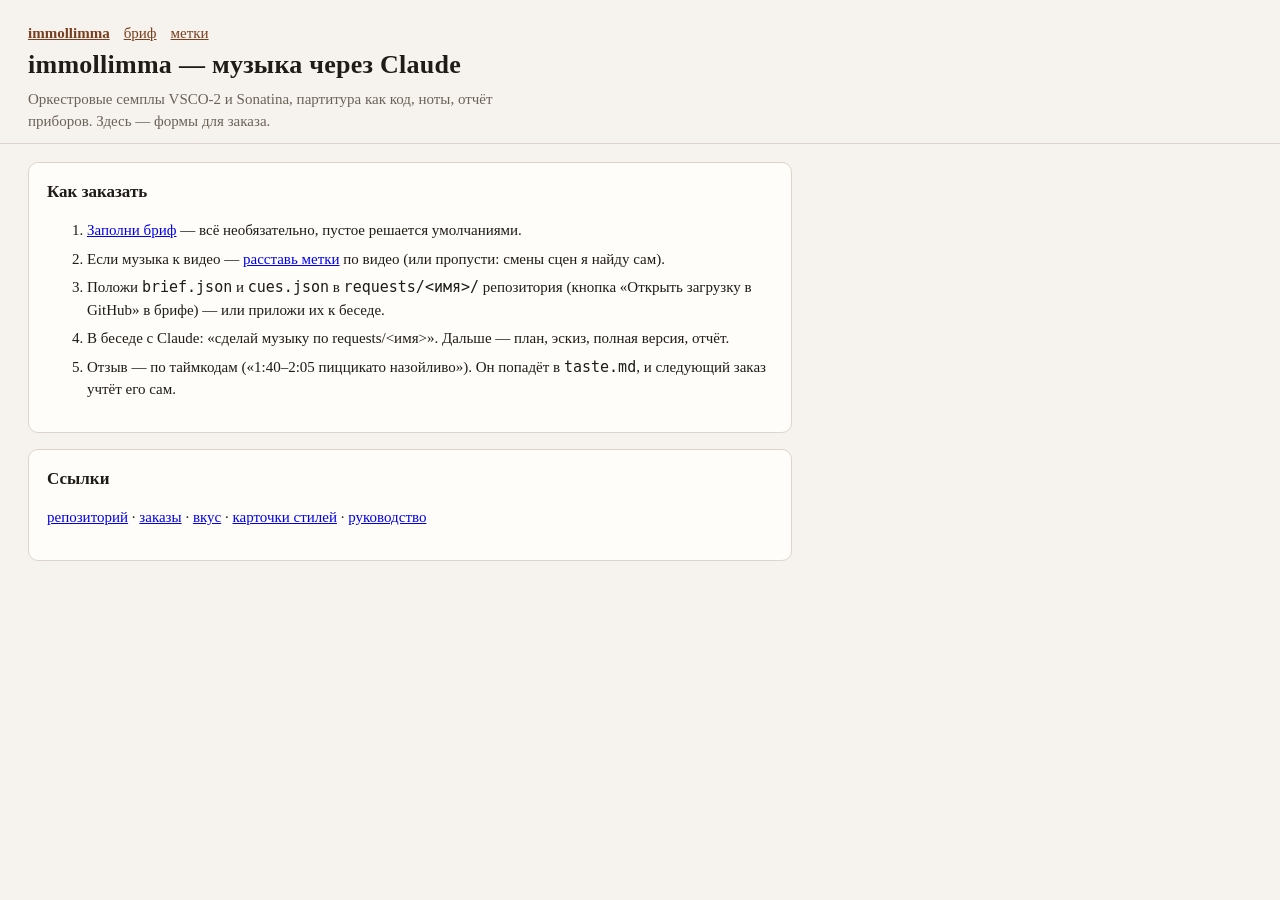
==== forms/index.html @ 96648a5b "immollimma: комплект для сочинения оркестровой музыки Ядро kit/ (реестр 74 инструментов VSCO-2 CE и " ====
<!DOCTYPE html>
<html lang="ru">
<head>
<meta charset="utf-8">
<meta name="viewport" content="width=device-width, initial-scale=1">
<title>immollimma</title>
<link rel="stylesheet" href="common.css">
<style> main { display: block; max-width: 820px; } ol li { margin: 6px 0; } </style>
</head>
<body>
<header>
  <nav><a href="index.html"><b>immollimma</b></a><a href="brief.html">бриф</a><a href="cues.html">метки</a></nav>
  <h1>immollimma — музыка через Claude</h1>
  <p>Оркестровые семплы VSCO-2 и Sonatina, партитура как код, ноты, отчёт приборов. Здесь — формы для заказа.</p>
</header>
<main>
  <section>
    <h2>Как заказать</h2>
    <ol>
      <li><a href="brief.html">Заполни бриф</a> — всё необязательно, пустое решается умолчаниями.</li>
      <li>Если музыка к видео — <a href="cues.html">расставь метки</a> по видео (или пропусти: смены сцен я найду сам).</li>
      <li>Положи <code>brief.json</code> и <code>cues.json</code> в <code>requests/&lt;имя&gt;/</code> репозитория (кнопка «Открыть загрузку в GitHub» в брифе) — или приложи их к беседе.</li>
      <li>В беседе с Claude: «сделай музыку по requests/&lt;имя&gt;». Дальше — план, эскиз, полная версия, отчёт.</li>
      <li>Отзыв — по таймкодам («1:40–2:05 пиццикато назойливо»). Он попадёт в <code>taste.md</code>, и следующий заказ учтёт его сам.</li>
    </ol>
  </section>
  <section>
    <h2>Ссылки</h2>
    <p><a href="https://github.com/Ranatar/immollimma">репозиторий</a> ·
       <a href="https://github.com/Ranatar/immollimma/tree/main/requests">заказы</a> ·
       <a href="https://github.com/Ranatar/immollimma/blob/main/taste.md">вкус</a> ·
       <a href="https://github.com/Ranatar/immollimma/tree/main/kit/styles">карточки стилей</a> ·
       <a href="https://github.com/Ranatar/immollimma/blob/main/docs/guide.md">руководство</a></p>
  </section>
</main>
</body>
</html>
---- forms/common.css ----
:root {
  --bg: #f6f3ee; --panel: #fffdf9; --ink: #1f1b16; --muted: #6b6258; --line: #ddd5c9; --accent: #7a3e1d;
  --accent-soft: #f1e3d8; --ok: #2f6b3a; --warn: #9a5b00;
  --mono: ui-monospace, "SFMono-Regular", Menlo, Consolas, monospace;
}
@media (prefers-color-scheme: dark) {
  :root { --bg: #17140f; --panel: #201c16; --ink: #ece4d8; --muted: #a59a8c; --line: #3a3329; --accent: #e09a6b;
          --accent-soft: #3a2a1f; --ok: #7fbf8a; --warn: #e0b060; }
}
* { box-sizing: border-box; }
body { margin: 0; background: var(--bg); color: var(--ink); font: 15px/1.5 Georgia, "PT Serif", serif; }
header { padding: 22px 28px 10px; border-bottom: 1px solid var(--line); }
header h1 { margin: 0; font-size: 26px; letter-spacing: .01em; }
header p { margin: 4px 0 0; color: var(--muted); max-width: 70ch; }
nav a { color: var(--accent); margin-right: 14px; }
main { display: grid; grid-template-columns: minmax(0, 1fr) 420px; gap: 22px; padding: 18px 28px 60px; }
@media (max-width: 1000px) { main { grid-template-columns: 1fr; } }
section { background: var(--panel); border: 1px solid var(--line); border-radius: 10px; padding: 16px 18px; margin-bottom: 16px; }
section h2 { margin: 0 0 10px; font-size: 17px; }
label { display: block; margin: 8px 0 3px; font-size: 13px; color: var(--muted); }
input[type=text], input[type=number], select, textarea {
  width: 100%; padding: 7px 9px; border: 1px solid var(--line); border-radius: 6px; background: var(--bg); color: var(--ink);
  font: inherit; font-size: 14px; }
textarea { min-height: 64px; resize: vertical; }
.row { display: grid; grid-template-columns: repeat(auto-fit, minmax(160px, 1fr)); gap: 10px; }
.hint { color: var(--muted); font-size: 12.5px; margin-top: 2px; }
.chk { display: inline-flex; gap: 6px; align-items: center; margin: 4px 14px 4px 0; color: var(--ink); font-size: 14px; }
.cards { display: grid; grid-template-columns: repeat(auto-fill, minmax(210px, 1fr)); gap: 8px; }
.card { border: 1px solid var(--line); border-radius: 8px; padding: 8px 10px; cursor: pointer; background: var(--bg); }
.card.on { border-color: var(--accent); background: var(--accent-soft); }
.card b { display: block; font-size: 14px; }
.card span { font-size: 12px; color: var(--muted); }
.card i { display: block; font-size: 11.5px; color: var(--warn); font-style: normal; margin-top: 3px; }
.chips { display: flex; flex-wrap: wrap; gap: 5px; max-height: 170px; overflow: auto; padding: 4px; border: 1px solid var(--line);
         border-radius: 6px; background: var(--bg); }
.chip { font: 12px var(--mono); padding: 2px 7px; border-radius: 99px; border: 1px solid var(--line); cursor: pointer; }
.chip.inc { background: #2f6b3a22; border-color: var(--ok); }
.chip.exc { background: #9a1b1b22; border-color: #9a1b1b; text-decoration: line-through; }
.chip.sso::after { content: " •"; color: var(--warn); }
.rep { border-left: 3px solid var(--line); padding-left: 10px; margin: 8px 0; }
button { font: inherit; font-size: 14px; padding: 7px 12px; border-radius: 6px; border: 1px solid var(--accent);
         background: var(--accent); color: var(--panel); cursor: pointer; margin: 4px 6px 4px 0; }
button.ghost { background: transparent; color: var(--accent); }
button.small { font-size: 12px; padding: 3px 8px; }
aside { position: sticky; top: 12px; align-self: start; }
pre { background: var(--bg); border: 1px solid var(--line); border-radius: 8px; padding: 10px; font: 12px/1.45 var(--mono);
      max-height: 60vh; overflow: auto; white-space: pre-wrap; }
.status { font-size: 13px; color: var(--ok); min-height: 1.4em; }
kbd { font: 12px var(--mono); border: 1px solid var(--line); border-bottom-width: 2px; border-radius: 4px; padding: 0 5px; }
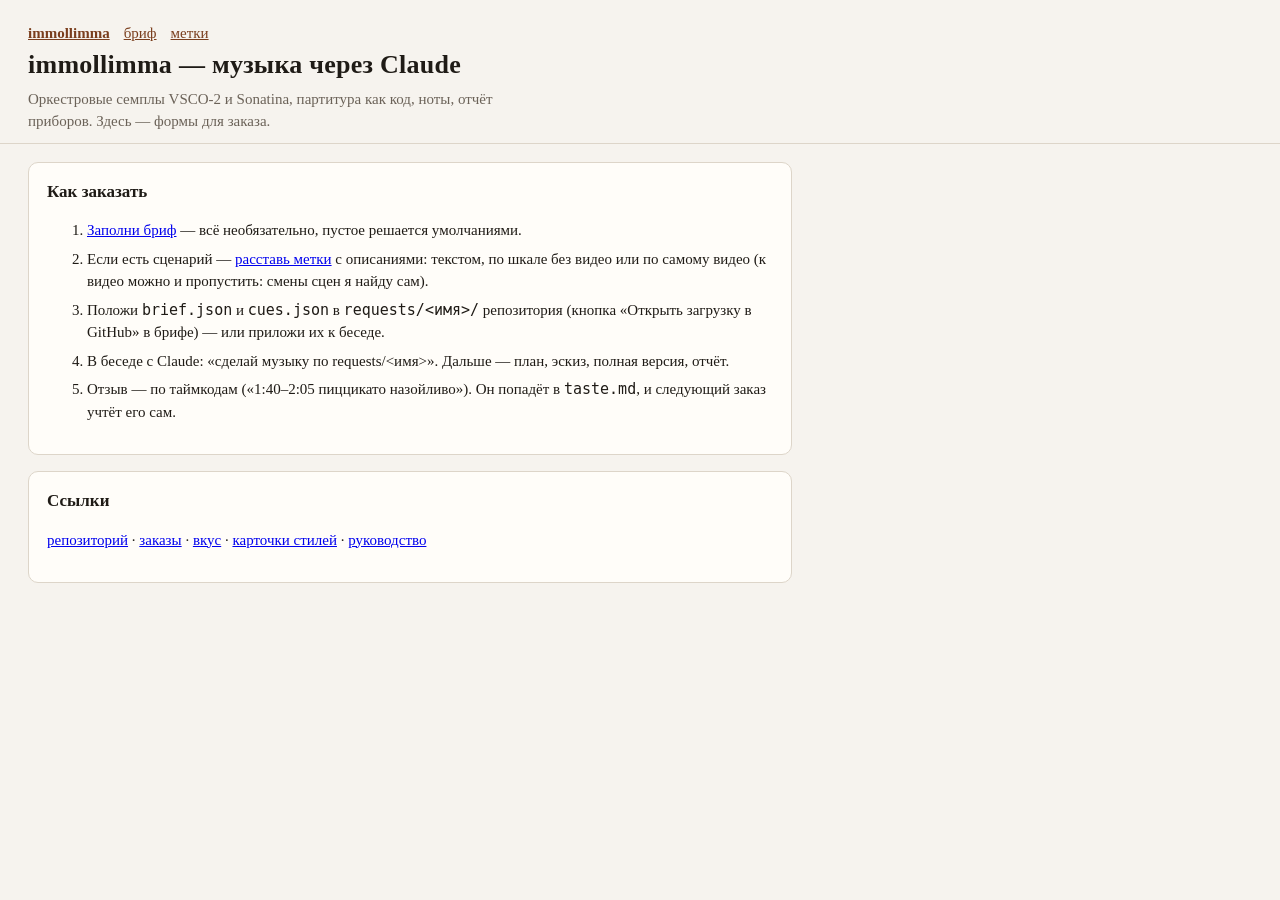
==== commit 61e62e57: "Метки без видео: сценарий текстом, «Добавить», ход времени, описание метки; описания меток — в плане" ====
--- a/forms/index.html
+++ b/forms/index.html
@@ -18,7 +18,8 @@
     <h2>Как заказать</h2>
     <ol>
       <li><a href="brief.html">Заполни бриф</a> — всё необязательно, пустое решается умолчаниями.</li>
-      <li>Если музыка к видео — <a href="cues.html">расставь метки</a> по видео (или пропусти: смены сцен я найду сам).</li>
+      <li>Если есть сценарий — <a href="cues.html">расставь метки</a> с описаниями: текстом, по шкале без видео или по самому видео
+          (к видео можно и пропустить: смены сцен я найду сам).</li>
       <li>Положи <code>brief.json</code> и <code>cues.json</code> в <code>requests/&lt;имя&gt;/</code> репозитория (кнопка «Открыть загрузку в GitHub» в брифе) — или приложи их к беседе.</li>
       <li>В беседе с Claude: «сделай музыку по requests/&lt;имя&gt;». Дальше — план, эскиз, полная версия, отчёт.</li>
       <li>Отзыв — по таймкодам («1:40–2:05 пиццикато назойливо»). Он попадёт в <code>taste.md</code>, и следующий заказ учтёт его сам.</li>
